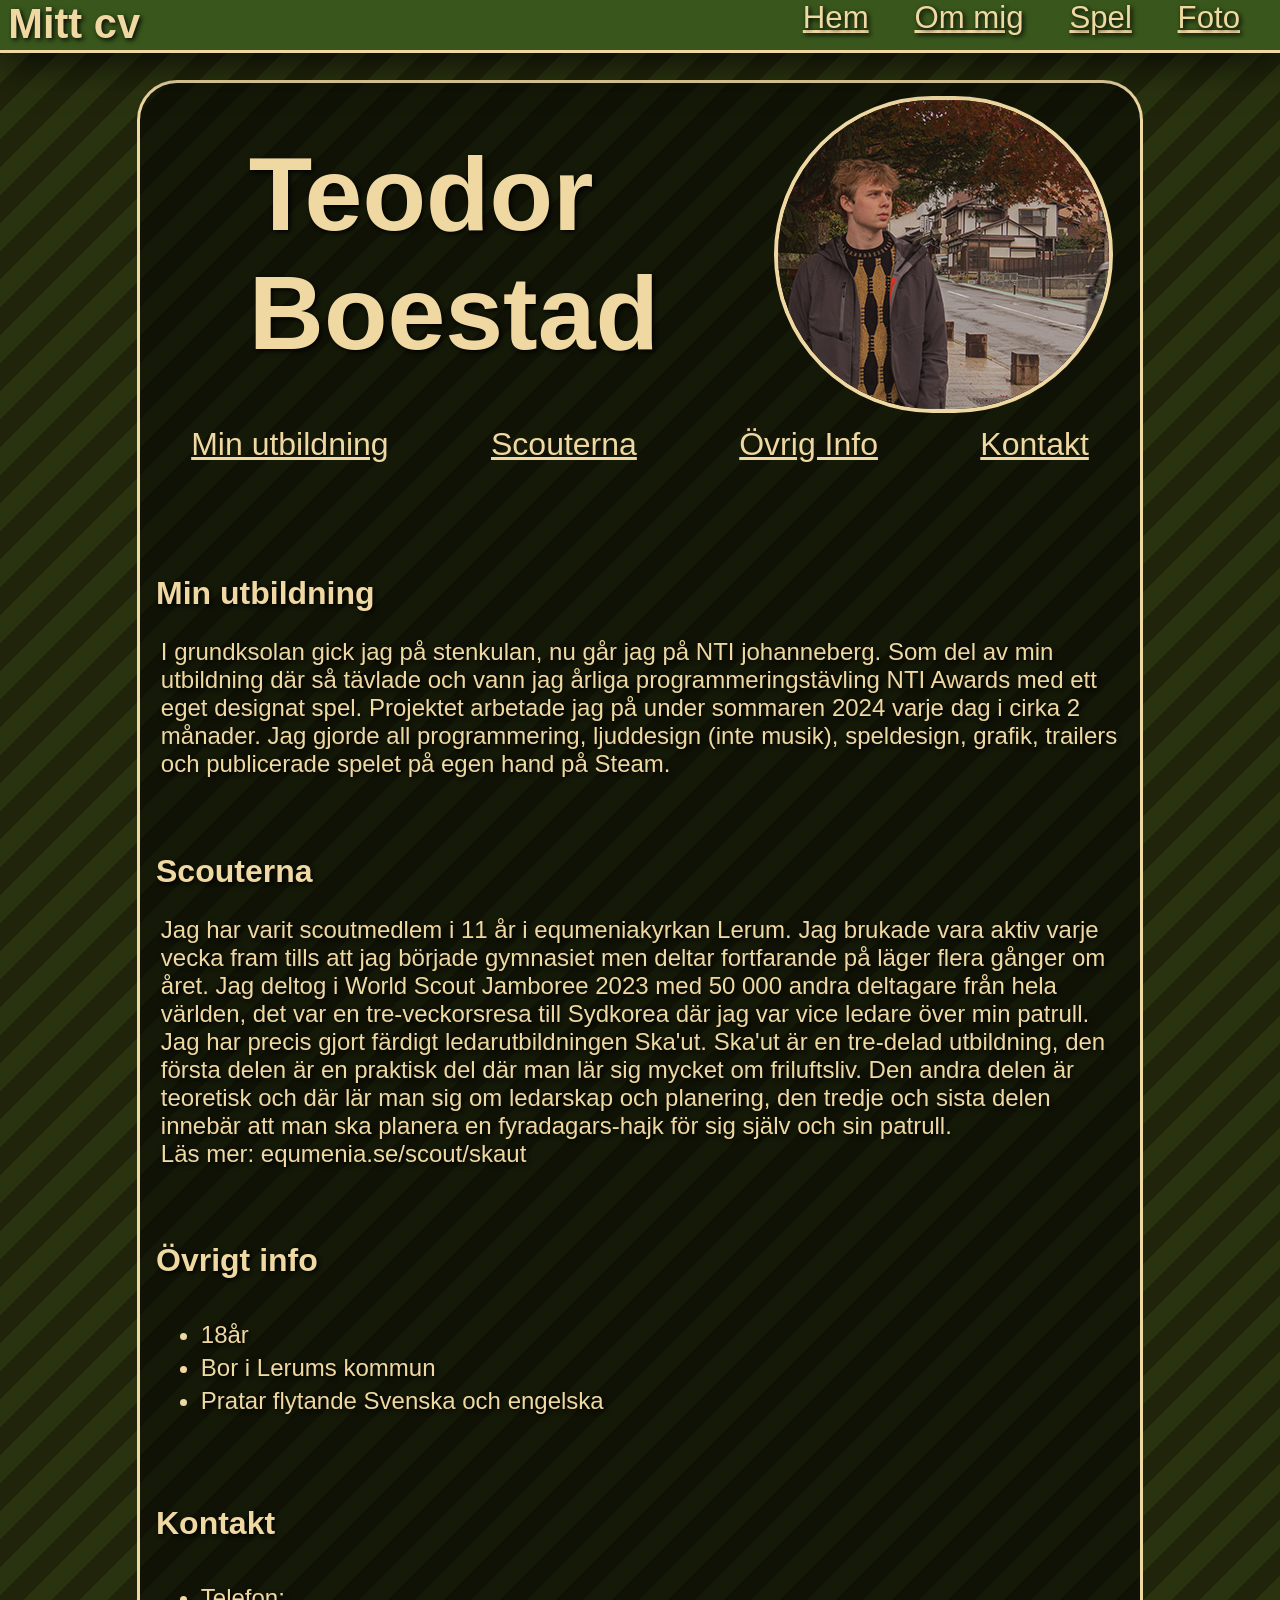
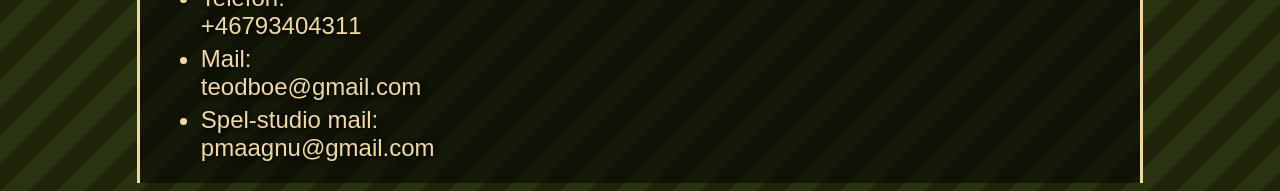
==== about.html @ 0b82d593 "about" ====
<!DOCTYPE html>
<html lang="en">

<head>
  <meta charset="UTF-8">
  <meta name="viewport" content="width=device-width, initial-scale=1.0">
  <title>Document</title>
  <link rel="stylesheet" href="css/style.css">
</head>

<body>
  <header>
    <h1>Mitt cv</h1>
    <img src="img/menu.png" alt="" id="menu-toggle">
    <nav id="desktop-nav">
      <a href="index.html">Hem</a>
      <a href="about.html">Om mig</a>
      <a href="games.html">Spel</a>
      <a href="photo.html">Foto</a>
    </nav>
  </header>

  <div id="nav-pane">
    <nav id="mobile-nav">
      <a href="index.html">Hem</a>
      <a href="about.html">Om mig</a>
      <a href="games.html">Spel</a>
      <a href="photo.html">Foto</a>
    </nav>
  </div>

  <div id="about_body">
    <div id="about_title_card">
      <h1>Teodor Boestad</h1>
      <img src="img/portrait.jpg" alt="">
    </div>
    <div id = "about_nav"> <a href="">Min utbildning</a> <a href="">Scouterna</a> <a href="">Övrig Info</a> <a href="">Kontakt</a></div>
    <h1></h1>
    <div id="about_card">
      <h1>Min utbildning</h1>
        
      <p>I grundksolan gick jag på stenkulan, nu går jag på NTI johanneberg. Som del av min utbildning där så tävlade och vann jag årliga programmeringstävling NTI Awards med ett eget designat spel. Projektet arbetade jag på under sommaren 2024 varje dag i cirka 2 månader. Jag gjorde all programmering, ljuddesign (inte musik), speldesign, grafik, trailers och publicerade spelet på egen hand på Steam.</p>
    </div>
    <div id="about_card">
      <h1>Scouterna</h1>
        
      <p>Jag har varit scoutmedlem i 11 år i equmeniakyrkan Lerum. Jag brukade vara aktiv varje vecka fram tills att jag började gymnasiet men deltar fortfarande på läger flera gånger om året. Jag deltog i World Scout Jamboree 2023 med 50 000 andra deltagare från hela världen, det var en tre-veckorsresa till Sydkorea där jag var vice ledare över min patrull. Jag har precis gjort färdigt ledarutbildningen Ska'ut. Ska'ut är en tre-delad utbildning, den första delen är en praktisk del där man lär sig mycket om friluftsliv. Den andra delen är teoretisk och där lär man sig om ledarskap och planering, den tredje och sista delen innebär att man ska planera en fyradagars-hajk för sig själv och sin patrull. <br>Läs mer: equmenia.se/scout/skaut</p>
    </div>
    <div id="about_card">
      <h1>Övrigt info</h1>
        
      <ul>
       <li>18år</li>
       <li>Bor i Lerums kommun</li>
       <li>Pratar flytande Svenska och engelska</li>
      </ul>
    </div>
    <div id="about_card">
      <h1>Kontakt</h1>
        
      <ul>
        <li>Telefon:<br>+46793404311</li>
        <li>Mail:<br>teodboe@gmail.com</li>
        <li>Spel-studio mail:<br>pmaagnu@gmail.com</li>
      </ul>
    </div>
  </div>

</body>

</html>
---- css/style.css ----
:root {
  --padd: .3em;
  --text-margin: .2em;
  --radius: 20px;
  --bg-color: #1f240a;
  --accent-color: #39571c;
  --text-color: #efd8a1;

  --main-transition: 0.3s ease;
}


body {
  font-family: "monaco", sans-serif;
  padding-top: 40px;
  /* background-color: var(--bg-color); */
  background:
    repeating-linear-gradient(-45deg,
      var(--bg-color),
      var(--bg-color) 20px,
      #2a3310 20px,
      #2a3310 40px);
  background-size: 56px 56px;
  animation: glide 5s linear infinite;
}

@keyframes glide {
  from {
    background-position: 0 0;
  }

  to {
    background-position: 56px 56px;
  }
}

p,
h1,
h2,
li {
  color: var(--text-color);
  text-shadow: 2px 2px 5px rgba(0, 0, 0, 0.9);
}

header {
  font-size: 1.3em;
  background: var(--accent-color);
  height: 50px;
  position: fixed;
  top: 0;
  left: 0;
  right: 0;
  z-index: 1;
  display: flex;
  justify-content: space-between;
  border-bottom: 3px solid var(--text-color);
  box-shadow: 2px 2px 50px rgba(0, 0, 0, 0.9);

}

header>h1 {
  color: var(--text-color);
  margin-left: var(--text-margin);
  text-shadow: 2px 2px 5px rgba(0, 0, 0, 0.9);
  margin-top: 0em;
}

header>#menu-toggle {
  margin-right: 2rem;
}

#desktop-nav {
  display: none;
}

#nav-pane {
  position: fixed;
  height: 100%;
  background-color: var(--bg-color);
  z-index: 2;
  width: 400px;
  top: 53px;
  mask-image: linear-gradient(to right, transparent 0%, black 80%);
  right: -420px;
  transition: right 0.3s ease;
}

#nav-pane.active {
  right: 0;
}

#mobile-nav {
  width: 100%;
  display: flex;
  flex-direction: column;
}


#mobile-nav>a,
#desktop-nav>a {
  color: var(--text-color);
  font-size: 1.5em;
  text-align: right;
  padding-right: 2.5rem;
  text-shadow: 2px 2px 5px rgba(0, 0, 0, 1);
}

#mobile-nav>a.hover,
#desktop-nav>a.hover {
  color: var(--accent-color);
}

@media (min-width: 800px) {
  #menu-toggle {
    display: none;
  }

  #desktop-nav {
    display: block;
  }
}

#title-img-container {
  position: relative;
  display: block;
}

#title-img {
  display: block;
  width: 120%;
  object-fit: cover;
  margin-left: -10%;
  min-height: 20em;
  max-height: 40em;
  mask-image: linear-gradient(to bottom, black 60%, transparent 100%);
}

#name-title {
  position: absolute;
  font-size: 2.5em;
  text-shadow: 2px 2px 5px rgba(0, 0, 0, 1);
  right: 20px;
  top: -10px;
}

/* the Buttons with information*/
.preview-button {
  max-width: 1000px;
  background: var(--accent-color);
  border-radius: var(--radius);
  border: 1px solid transparent;
  margin: .5em auto;
  transition: border var(--main-transition)
}

.preview-button:hover {
  border: 3px solid var(--text-color);
}

/* the title in the buttons*/
.preview-button h2 {
  color: var(--text-color);
  text-align: left;
  margin-left: 1em;
  font-size: 2.0em;
  margin-bottom: 0;
  margin-top: .1em;
  padding: calc(var(--padd)/2);
}

p,
li {
  color: var(--text-color);
  margin: var(--text-margin);
  font-size: 1.5em;
}

/* the paragrah in the buttons*/
.preview-button p {
  overflow: hidden;
  margin-top: 0;
  margin-bottom: 0;
  padding: calc(var(--padd)*2);

}

.preview-button img {
  max-height: 500px;
  object-fit: cover;
  margin: .1em;
  margin-right: .5em;
  border-radius: 10px;
}

#img1 {
  float: left;
}

#img2 {
  float: right;
}

@media (max-width: 800px) {

  #img1,
  #img2 {
    float: none;
    width: 100%;
  }
}






/* photo sida */
.photo_container {
  width: min(1000px, 90%);
  columns: 3;
  margin: auto;
  background-color: rgba(0, 0, 0, 0.5);
  padding: 2em;
  border-bottom: 0;
}

@media (max-width: 800px) {
  .photo_container {
    columns: 2;
    background: 0;
    padding: 0;
  }
}


.portfolio_photo_title {
  border-bottom: 4px solid var(--text-color);
  display: block;
  font-size: 2em;
  text-align: center;
  column-span: all;
  width: auto;
  margin: 20px 0;
}




.portfolio_photo {
  display: block;
  width: 100%;
  margin-bottom: 15px;
  border: 2px solid;
  border-radius: 5px;
  border-color: var(--text-color);
  box-shadow: 0px 0px 50px rgba(0, 0, 0, 1.9);
}

.portfolio_photo.fullscreen {
  position: fixed;
  top: 50%;
  left: 50%;
  transform: translate(-50%, -50%) scale(1);
  width: min(95vw, 95vh);
  height: auto;
  max-width: none;
  z-index: 1000;
  cursor: zoom-out;
  border-radius: 8px;
}

@media (min-width: 800px) {
  .portfolio_photo:not(.fullscreen) {
    transition: transform .1s ease;
  }

  .portfolio_photo:not(.fullscreen):hover {
    transform: scale(1.2);
  }
}


/* about */
#about_body {
  width: min(1000px, 90vw);
  border-left: 3px solid var(--text-color);
  border-right: 3px solid var(--text-color);
  background-color: var(--accent-color);
  margin: auto;
  display: flex;
  flex-direction: column;
  margin-top: 2em;
  background-color: rgba(0, 0, 0, 0.5);
  border: solid 3px var(--text-color);
  border-radius: 40px 40px 0 0;
  border-bottom: 0;
}

#about_body>h2,
#about_body>ul,
#about_body>p {
  margin-left: 1em;
}

#about_title_card {
  padding: var(--padd);
  margin: auto;
  width: 100%;
  display: flex;
  justify-content: space-around;
  aspect-ratio: 3/1;
}

#about_title_card>img {
  width: 40%;
  border: solid 4px var(--text-color);
  border-radius: 10000px;
  margin: auto;
  margin-right: 2em;
}

#about_title_card>h1 {
  font-size: 6.5em;
  margin: auto;
  margin-left: 1em;
}
#about_nav {
  display: flex;
  flex-direction: row;
  justify-content: space-around;
}

#about_nav>a {
  color: var(--text-color);
  font-size: 2em;
}
@media (max-width: 800px) {
  #about_title_card {
    flex-direction: column;
  }

  #about_title_card>img {
    width: 80%;
    margin: auto;
    margin-top: 2em;
    margin-bottom: 2em;
  }
  #about_title_card>h1 {
    font-size: 2.5em;
    margin: auto;
  }

  #about_nav {
    flex-direction: column;
    justify-content: flex-start;
    padding-left: 1em;
  }
}



#about_card {
  margin: 0 1em 0 1em;
  margin-top: 3em;
  display: flex;
  flex-direction: column;
  justify-content: space-between;
}

#about_nav>p {
  font-size: .8em;
}
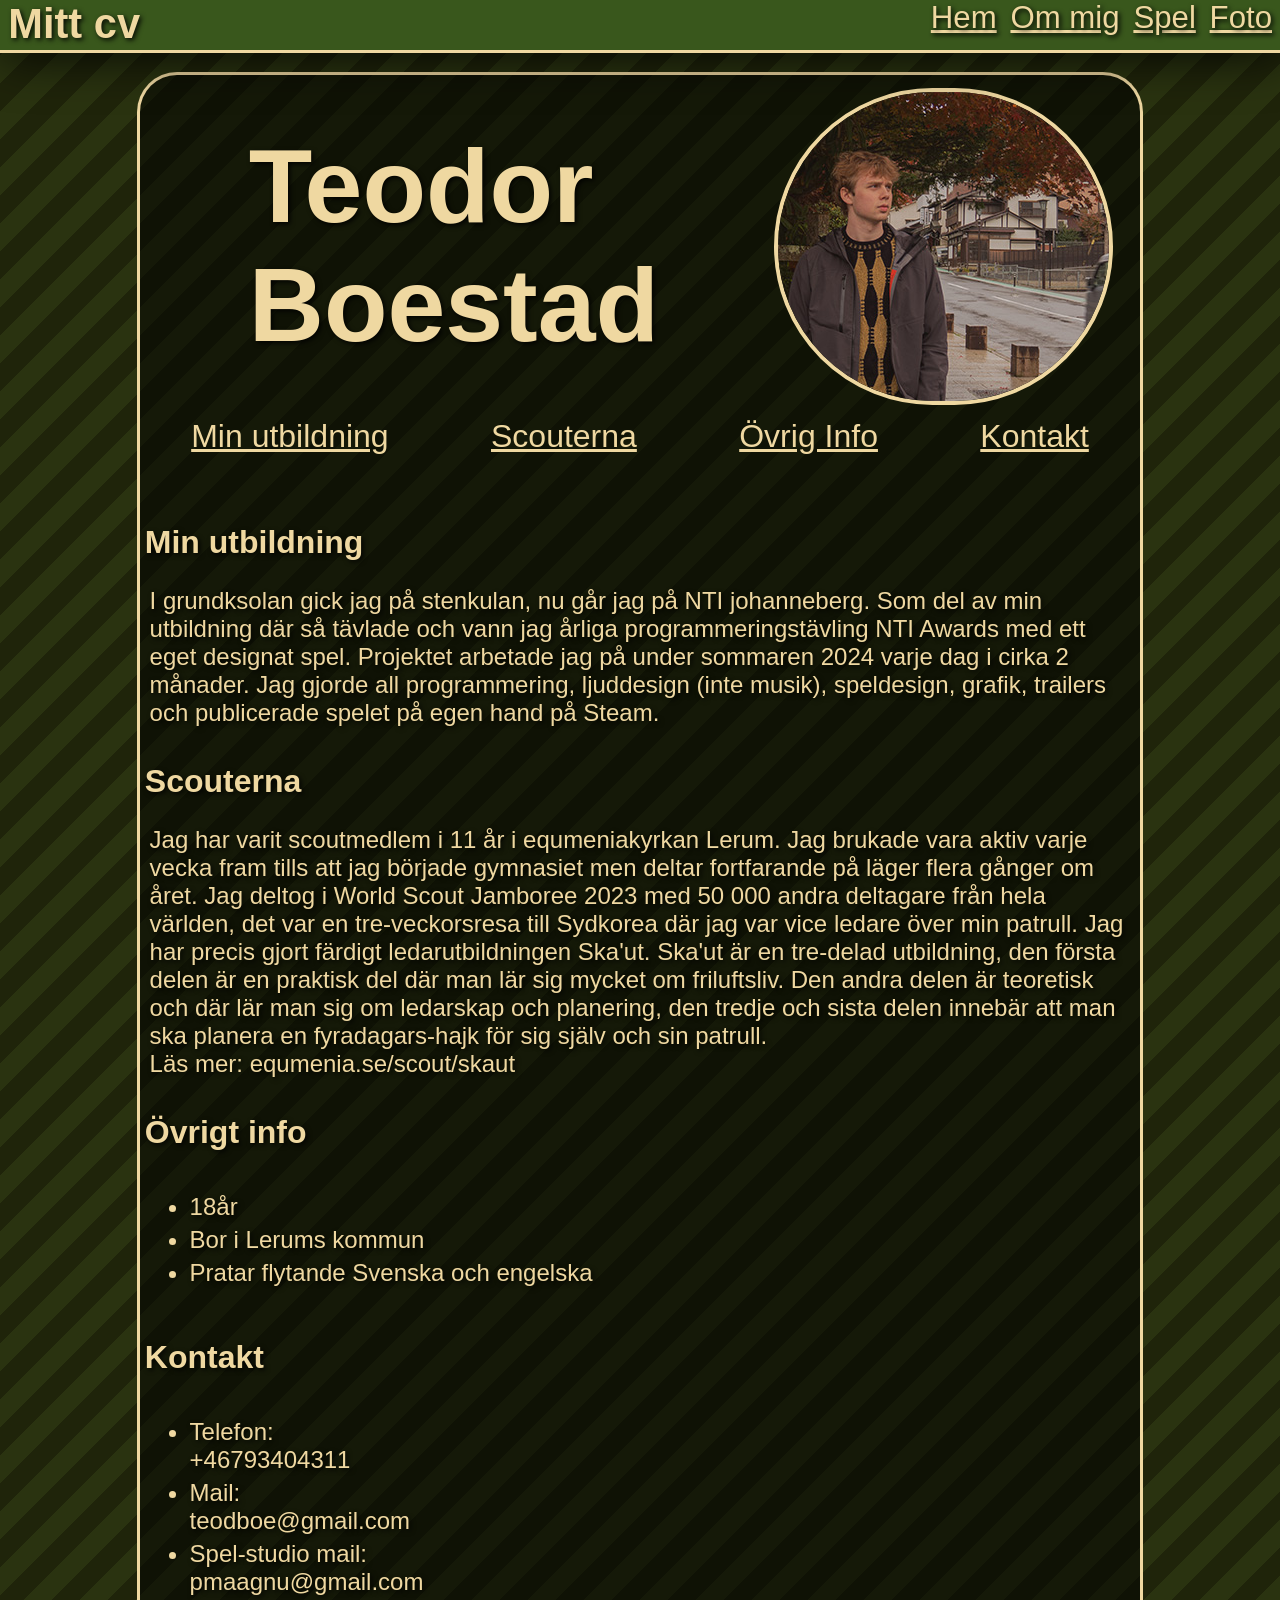
==== commit 1cb41a31: "fixed overflow in index" ====
--- a/about.html
+++ b/about.html
@@ -68,4 +68,5 @@
 
 </body>
 
+  <script src="js/script.js"></script>
 </html>
--- a/css/style.css
+++ b/css/style.css
@@ -11,6 +11,7 @@
 
 
 body {
+  overflow-x: hidden;
   font-family: "monaco", sans-serif;
   padding-top: 40px;
   /* background-color: var(--bg-color); */
@@ -22,6 +23,10 @@
       #2a3310 40px);
   background-size: 56px 56px;
   animation: glide 5s linear infinite;
+  margin: 0;
+  display: flex;
+  flex-direction: column;
+  align-items: center;
 }
 
 @keyframes glide {
@@ -101,8 +106,13 @@
   color: var(--text-color);
   font-size: 1.5em;
   text-align: right;
-  padding-right: 2.5rem;
+  padding-right: 0.5rem;
+  padding-top: 0.5em;
   text-shadow: 2px 2px 5px rgba(0, 0, 0, 1);
+}
+
+#mobile-nav>a {
+  font-size: 2em;
 }
 
 #mobile-nav>a.hover,
@@ -123,13 +133,16 @@
 #title-img-container {
   position: relative;
   display: block;
+  margin-left: 0;
 }
 
 #title-img {
-  display: block;
-  width: 120%;
+  display: fixed;
+  left: 0;
+  right: 0;
+  width: 100vw;
   object-fit: cover;
-  margin-left: -10%;
+  margin: auto;
   min-height: 20em;
   max-height: 40em;
   mask-image: linear-gradient(to bottom, black 60%, transparent 100%);
@@ -146,10 +159,11 @@
 /* the Buttons with information*/
 .preview-button {
   max-width: 1000px;
-  background: var(--accent-color);
+  /* background: var(--accent-color); */
+  background-color: rgba(0, 0, 0, 0.5);
   border-radius: var(--radius);
   border: 1px solid transparent;
-  margin: .5em auto;
+  margin: .5em;
   transition: border var(--main-transition)
 }
 
@@ -282,10 +296,9 @@
 
 /* about */
 #about_body {
-  width: min(1000px, 90vw);
+  width: min(1000px, 95vw);
   border-left: 3px solid var(--text-color);
   border-right: 3px solid var(--text-color);
-  background-color: var(--accent-color);
   margin: auto;
   display: flex;
   flex-direction: column;
@@ -365,6 +378,7 @@
   display: flex;
   flex-direction: column;
   justify-content: space-between;
+  margin: 0.3em;
 }
 
 #about_nav>p {
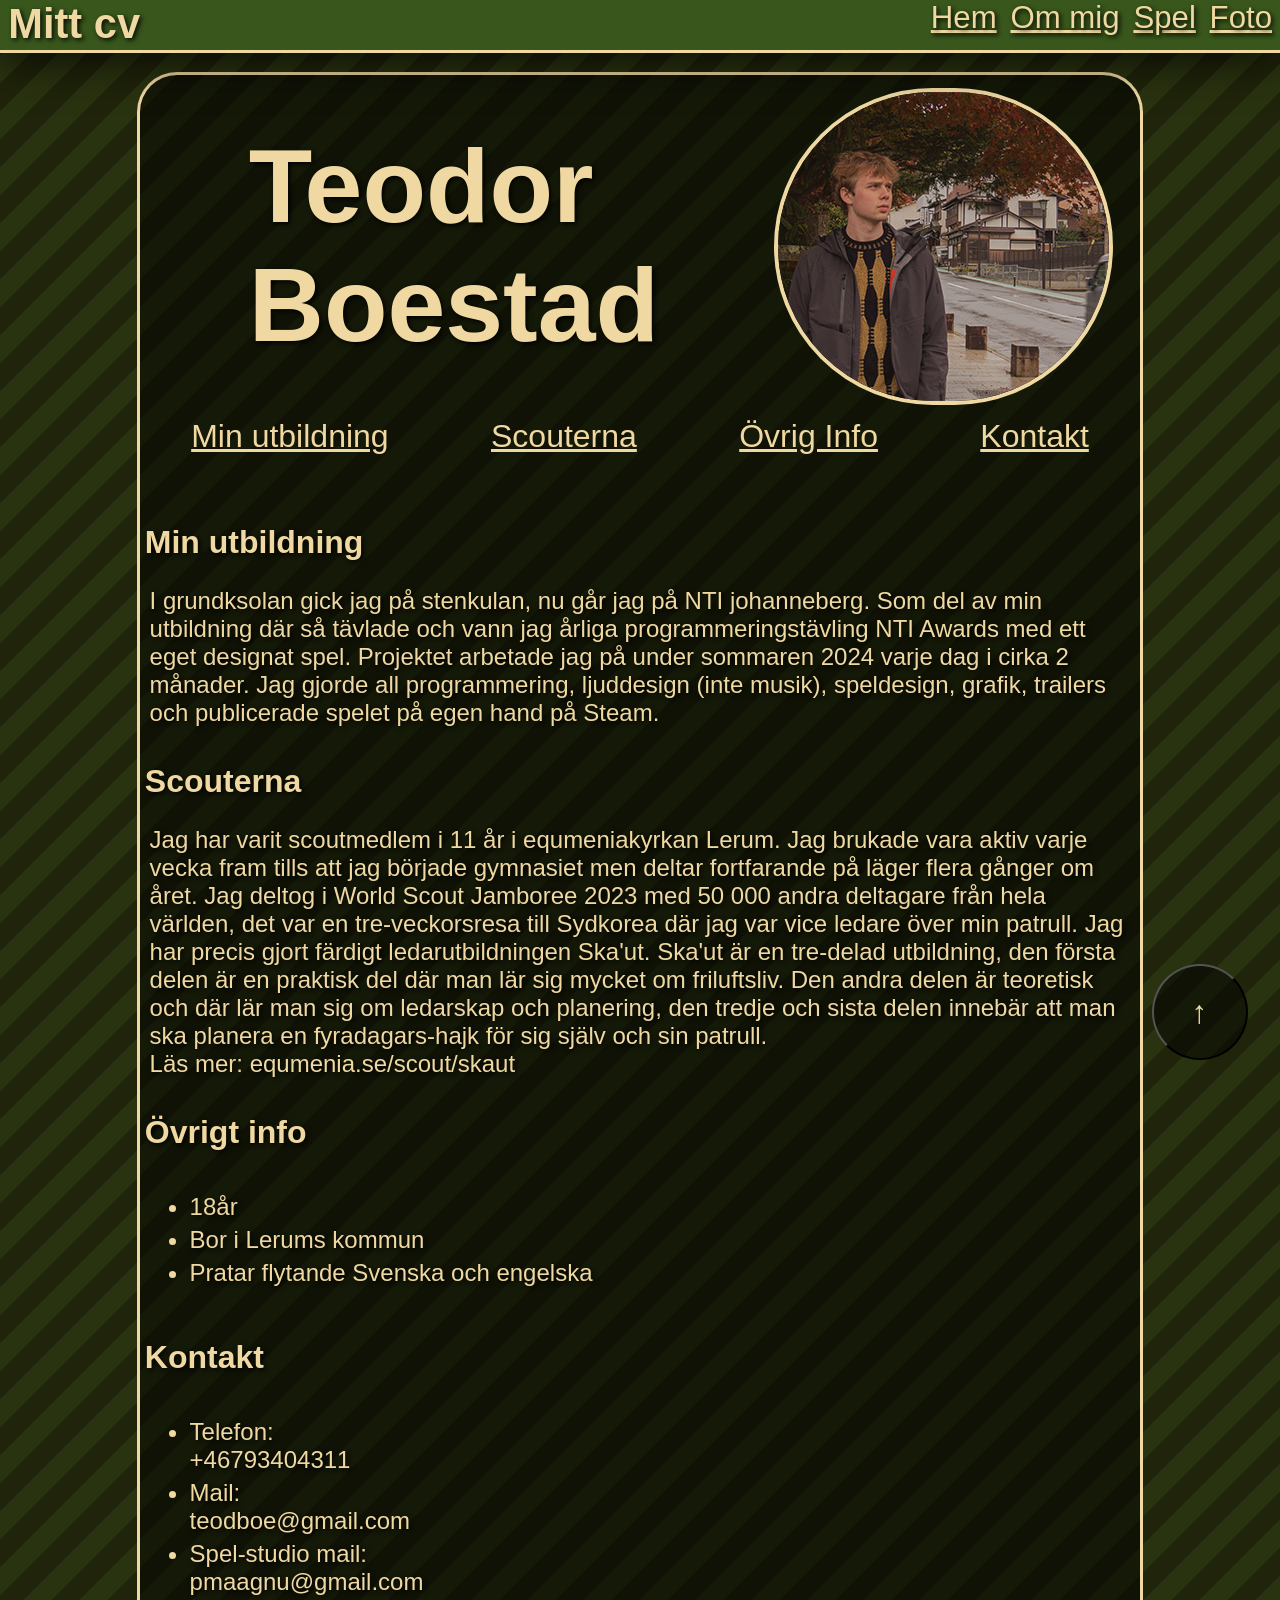
==== commit b8f6610e: "fick scroll knappen att funka nu också!" ====
--- a/about.html
+++ b/about.html
@@ -34,19 +34,24 @@
       <h1>Teodor Boestad</h1>
       <img src="img/portrait.jpg" alt="">
     </div>
-    <div id = "about_nav"> <a href="">Min utbildning</a> <a href="">Scouterna</a> <a href="">Övrig Info</a> <a href="">Kontakt</a></div>
+    <div id = "about_nav"> 
+      <a href="#utbildning">Min utbildning</a> 
+      <a href="#scouterna">Scouterna</a> 
+      <a href="#övrigt">Övrig Info</a> 
+      <a href="#kontakt">Kontakt</a>
+    </div>
     <h1></h1>
-    <div id="about_card">
+    <div class="about_card" id="utbildning">
       <h1>Min utbildning</h1>
         
       <p>I grundksolan gick jag på stenkulan, nu går jag på NTI johanneberg. Som del av min utbildning där så tävlade och vann jag årliga programmeringstävling NTI Awards med ett eget designat spel. Projektet arbetade jag på under sommaren 2024 varje dag i cirka 2 månader. Jag gjorde all programmering, ljuddesign (inte musik), speldesign, grafik, trailers och publicerade spelet på egen hand på Steam.</p>
     </div>
-    <div id="about_card">
+    <div class="about_card" id= "scouterna">
       <h1>Scouterna</h1>
         
       <p>Jag har varit scoutmedlem i 11 år i equmeniakyrkan Lerum. Jag brukade vara aktiv varje vecka fram tills att jag började gymnasiet men deltar fortfarande på läger flera gånger om året. Jag deltog i World Scout Jamboree 2023 med 50 000 andra deltagare från hela världen, det var en tre-veckorsresa till Sydkorea där jag var vice ledare över min patrull. Jag har precis gjort färdigt ledarutbildningen Ska'ut. Ska'ut är en tre-delad utbildning, den första delen är en praktisk del där man lär sig mycket om friluftsliv. Den andra delen är teoretisk och där lär man sig om ledarskap och planering, den tredje och sista delen innebär att man ska planera en fyradagars-hajk för sig själv och sin patrull. <br>Läs mer: equmenia.se/scout/skaut</p>
     </div>
-    <div id="about_card">
+    <div class="about_card" id = "övrigt">
       <h1>Övrigt info</h1>
         
       <ul>
@@ -55,7 +60,7 @@
        <li>Pratar flytande Svenska och engelska</li>
       </ul>
     </div>
-    <div id="about_card">
+    <div class="about_card" id="kontakt">
       <h1>Kontakt</h1>
         
       <ul>
@@ -66,6 +71,8 @@
     </div>
   </div>
 
+  <button onclick="topFunction()" id = "back-to-top-button">↑</button>
+
 </body>
 
   <script src="js/script.js"></script>
--- a/css/style.css
+++ b/css/style.css
@@ -6,7 +6,12 @@
   --accent-color: #39571c;
   --text-color: #efd8a1;
 
-  --main-transition: 0.3s ease;
+
+  --new-bg: rgba(0, 0, 0, 0.5);
+}
+
+html {
+  scroll-behavior: smooth;
 }
 
 
@@ -71,7 +76,7 @@
 }
 
 header>#menu-toggle {
-  margin-right: 2rem;
+  margin-right: .5em;
 }
 
 #desktop-nav {
@@ -160,7 +165,7 @@
 .preview-button {
   max-width: 1000px;
   /* background: var(--accent-color); */
-  background-color: rgba(0, 0, 0, 0.5);
+  background-color: var(--new-bg);
   border-radius: var(--radius);
   border: 1px solid transparent;
   margin: .5em;
@@ -233,7 +238,7 @@
   width: min(1000px, 90%);
   columns: 3;
   margin: auto;
-  background-color: rgba(0, 0, 0, 0.5);
+  background-color: var(--new-bg);
   padding: 2em;
   border-bottom: 0;
 }
@@ -303,7 +308,7 @@
   display: flex;
   flex-direction: column;
   margin-top: 2em;
-  background-color: rgba(0, 0, 0, 0.5);
+  background-color: var(--new-bg);
   border: solid 3px var(--text-color);
   border-radius: 40px 40px 0 0;
   border-bottom: 0;
@@ -337,6 +342,7 @@
   margin: auto;
   margin-left: 1em;
 }
+
 #about_nav {
   display: flex;
   flex-direction: row;
@@ -347,6 +353,7 @@
   color: var(--text-color);
   font-size: 2em;
 }
+
 @media (max-width: 800px) {
   #about_title_card {
     flex-direction: column;
@@ -358,6 +365,7 @@
     margin-top: 2em;
     margin-bottom: 2em;
   }
+
   #about_title_card>h1 {
     font-size: 2.5em;
     margin: auto;
@@ -372,16 +380,77 @@
 
 
 
-#about_card {
+.about_card {
   margin: 0 1em 0 1em;
   margin-top: 3em;
   display: flex;
   flex-direction: column;
   justify-content: space-between;
   margin: 0.3em;
+  scroll-margin-top: 100px;
 }
 
 #about_nav>p {
   font-size: .8em;
 }
 
+#back-to-top-button {
+  min-width: 3em;
+  min-height: 3em;
+  position: fixed;
+  right: 1em;
+  bottom: -5em;
+  transition: bottom .3s ease;
+  padding: auto;
+  color: var(--text-color);
+  background-color: var(--new-bg);
+  border-radius: 200px;
+  font-size: 2em;
+}
+
+@media (max-width: 800px) {
+  #back-to-top-button {
+    right: .2em;
+  }
+
+  #back-to-top-button.show {
+    bottom: .2em;
+  }
+}
+
+#back-to-top-button.show {
+  bottom: 1em;
+}
+
+/* games */
+#games-body {
+  width: min(1000px, 95vw);
+  border-left: 3px solid var(--text-color);
+  border-right: 3px solid var(--text-color);
+  margin: auto;
+  display: flex;
+  flex-direction: column;
+  margin-top: 2em;
+  background-color: var(--new-bg);
+  border: solid 3px var(--text-color);
+  border-radius: 40px 40px 0 0;
+  border-bottom: 0;
+}
+
+#games_body>h2,
+#games_body>ul,
+#games_body>p {
+  margin-left: 1em;
+}
+
+#games-nav {
+  display: flex;
+  justify-content: space-around;
+  margin-top: 2em;
+  min-height: 100em;
+}
+
+#games-nav>a {
+  font-size: 2em;
+  color: var(--text-color);
+}
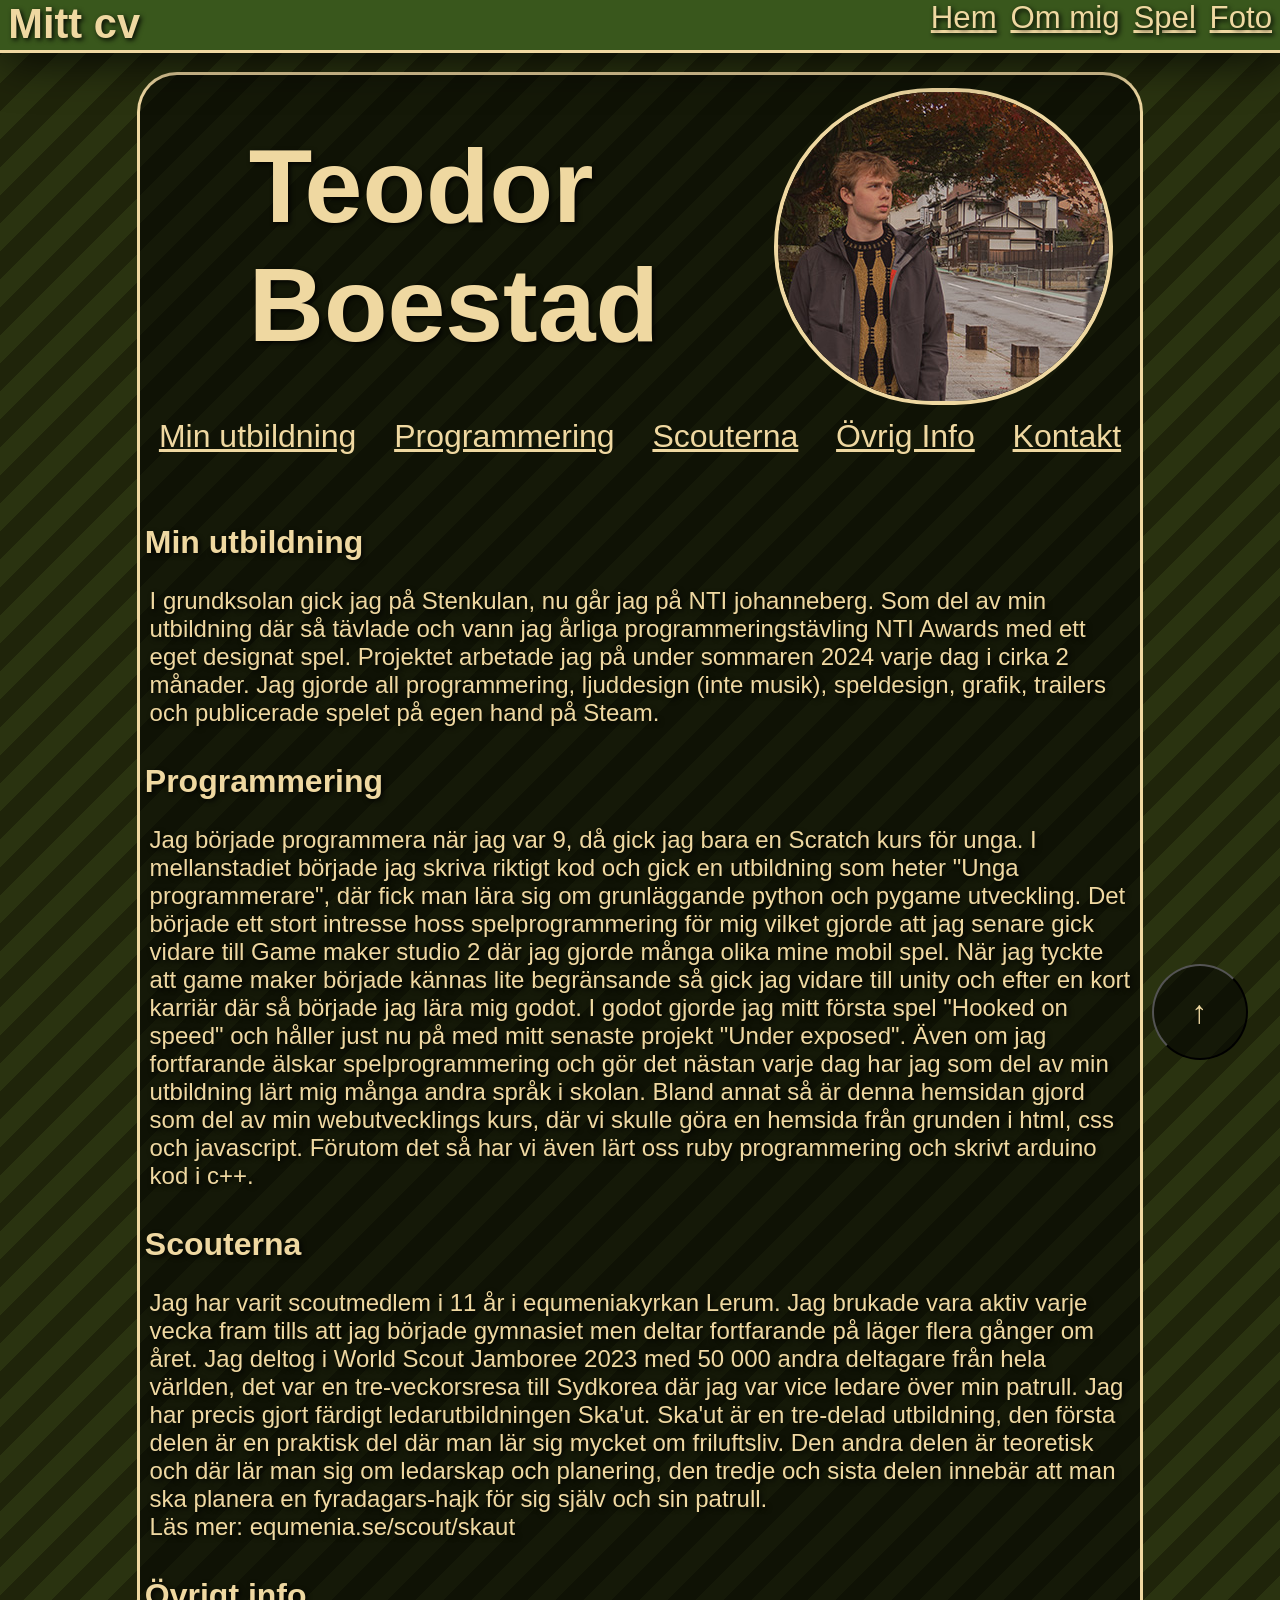
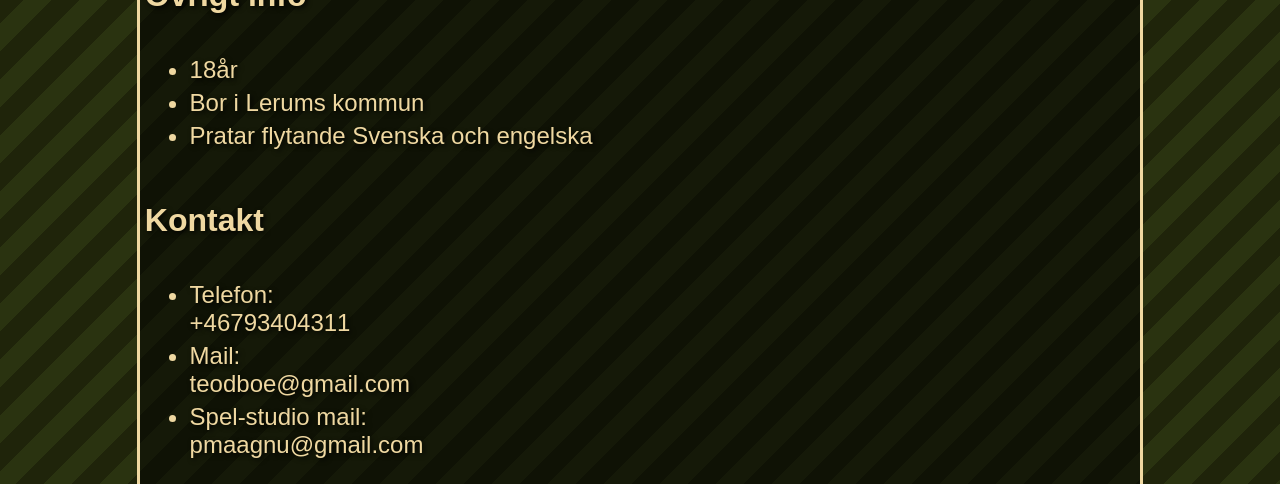
==== commit f5048b49: "massa bilder och grejor" ====
--- a/about.html
+++ b/about.html
@@ -36,6 +36,7 @@
     </div>
     <div id = "about_nav"> 
       <a href="#utbildning">Min utbildning</a> 
+      <a href="#programmering">Programmering</a> 
       <a href="#scouterna">Scouterna</a> 
       <a href="#övrigt">Övrig Info</a> 
       <a href="#kontakt">Kontakt</a>
@@ -44,7 +45,12 @@
     <div class="about_card" id="utbildning">
       <h1>Min utbildning</h1>
         
-      <p>I grundksolan gick jag på stenkulan, nu går jag på NTI johanneberg. Som del av min utbildning där så tävlade och vann jag årliga programmeringstävling NTI Awards med ett eget designat spel. Projektet arbetade jag på under sommaren 2024 varje dag i cirka 2 månader. Jag gjorde all programmering, ljuddesign (inte musik), speldesign, grafik, trailers och publicerade spelet på egen hand på Steam.</p>
+      <p>I grundksolan gick jag på Stenkulan, nu går jag på NTI johanneberg. Som del av min utbildning där så tävlade och vann jag årliga programmeringstävling NTI Awards med ett eget designat spel. Projektet arbetade jag på under sommaren 2024 varje dag i cirka 2 månader. Jag gjorde all programmering, ljuddesign (inte musik), speldesign, grafik, trailers och publicerade spelet på egen hand på Steam.</p>
+    </div>
+
+    <div class="about_card" id ="programmering">
+      <h1>Programmering</h1>
+      <p>Jag började programmera när jag var 9, då gick jag bara en Scratch kurs för unga. I mellanstadiet började jag skriva riktigt kod och gick en utbildning som heter "Unga programmerare", där fick man lära sig om grunläggande python och pygame utveckling. Det började ett stort intresse hoss spelprogrammering för mig vilket gjorde att jag senare gick vidare till Game maker studio 2 där jag gjorde många olika mine mobil spel. När jag tyckte att game maker började kännas lite begränsande så gick jag vidare till unity och efter en kort karriär där så började jag lära mig godot. I godot gjorde jag mitt första spel "Hooked on speed" och håller just nu på med mitt senaste projekt "Under exposed". Även om jag fortfarande älskar spelprogrammering och gör det nästan varje dag har jag som del av min utbildning lärt mig många andra språk i skolan. Bland annat så är denna hemsidan gjord som del av min webutvecklings kurs, där vi skulle göra en hemsida från grunden i html, css och javascript. Förutom det så har vi även lärt oss ruby programmering och skrivt arduino kod i c++.</p>
     </div>
     <div class="about_card" id= "scouterna">
       <h1>Scouterna</h1>
@@ -72,8 +78,6 @@
   </div>
 
   <button onclick="topFunction()" id = "back-to-top-button">↑</button>
-
 </body>
-
   <script src="js/script.js"></script>
 </html>
--- a/css/style.css
+++ b/css/style.css
@@ -6,6 +6,7 @@
   --accent-color: #39571c;
   --text-color: #efd8a1;
 
+  --main-transition: 0.3s ease;
 
   --new-bg: rgba(0, 0, 0, 0.5);
 }
@@ -154,14 +155,25 @@
 }
 
 #name-title {
+  font-size: 5em;
+  text-shadow: 2px 2px 5px rgba(0, 0, 0, 1);
+  left: 1em;
+  top: 1em;
   position: absolute;
-  font-size: 2.5em;
-  text-shadow: 2px 2px 5px rgba(0, 0, 0, 1);
-  right: 20px;
-  top: -10px;
+}
+
+@media (max-width: 800px) {
+
+  #name-title {
+    font-size: 2em;
+  }
 }
 
 /* the Buttons with information*/
+.wrapper-preview-button {
+  text-decoration: none;
+}
+
 .preview-button {
   max-width: 1000px;
   /* background: var(--accent-color); */
@@ -169,7 +181,7 @@
   border-radius: var(--radius);
   border: 1px solid transparent;
   margin: .5em;
-  transition: border var(--main-transition)
+  transition: border var(--main-transition);
 }
 
 .preview-button:hover {
@@ -213,10 +225,12 @@
 
 #img1 {
   float: left;
+  max-width: 40%;
 }
 
 #img2 {
   float: right;
+  max-width: 40%;
 }
 
 @media (max-width: 800px) {
@@ -225,6 +239,7 @@
   #img2 {
     float: none;
     width: 100%;
+    max-width: 100%;
   }
 }
 
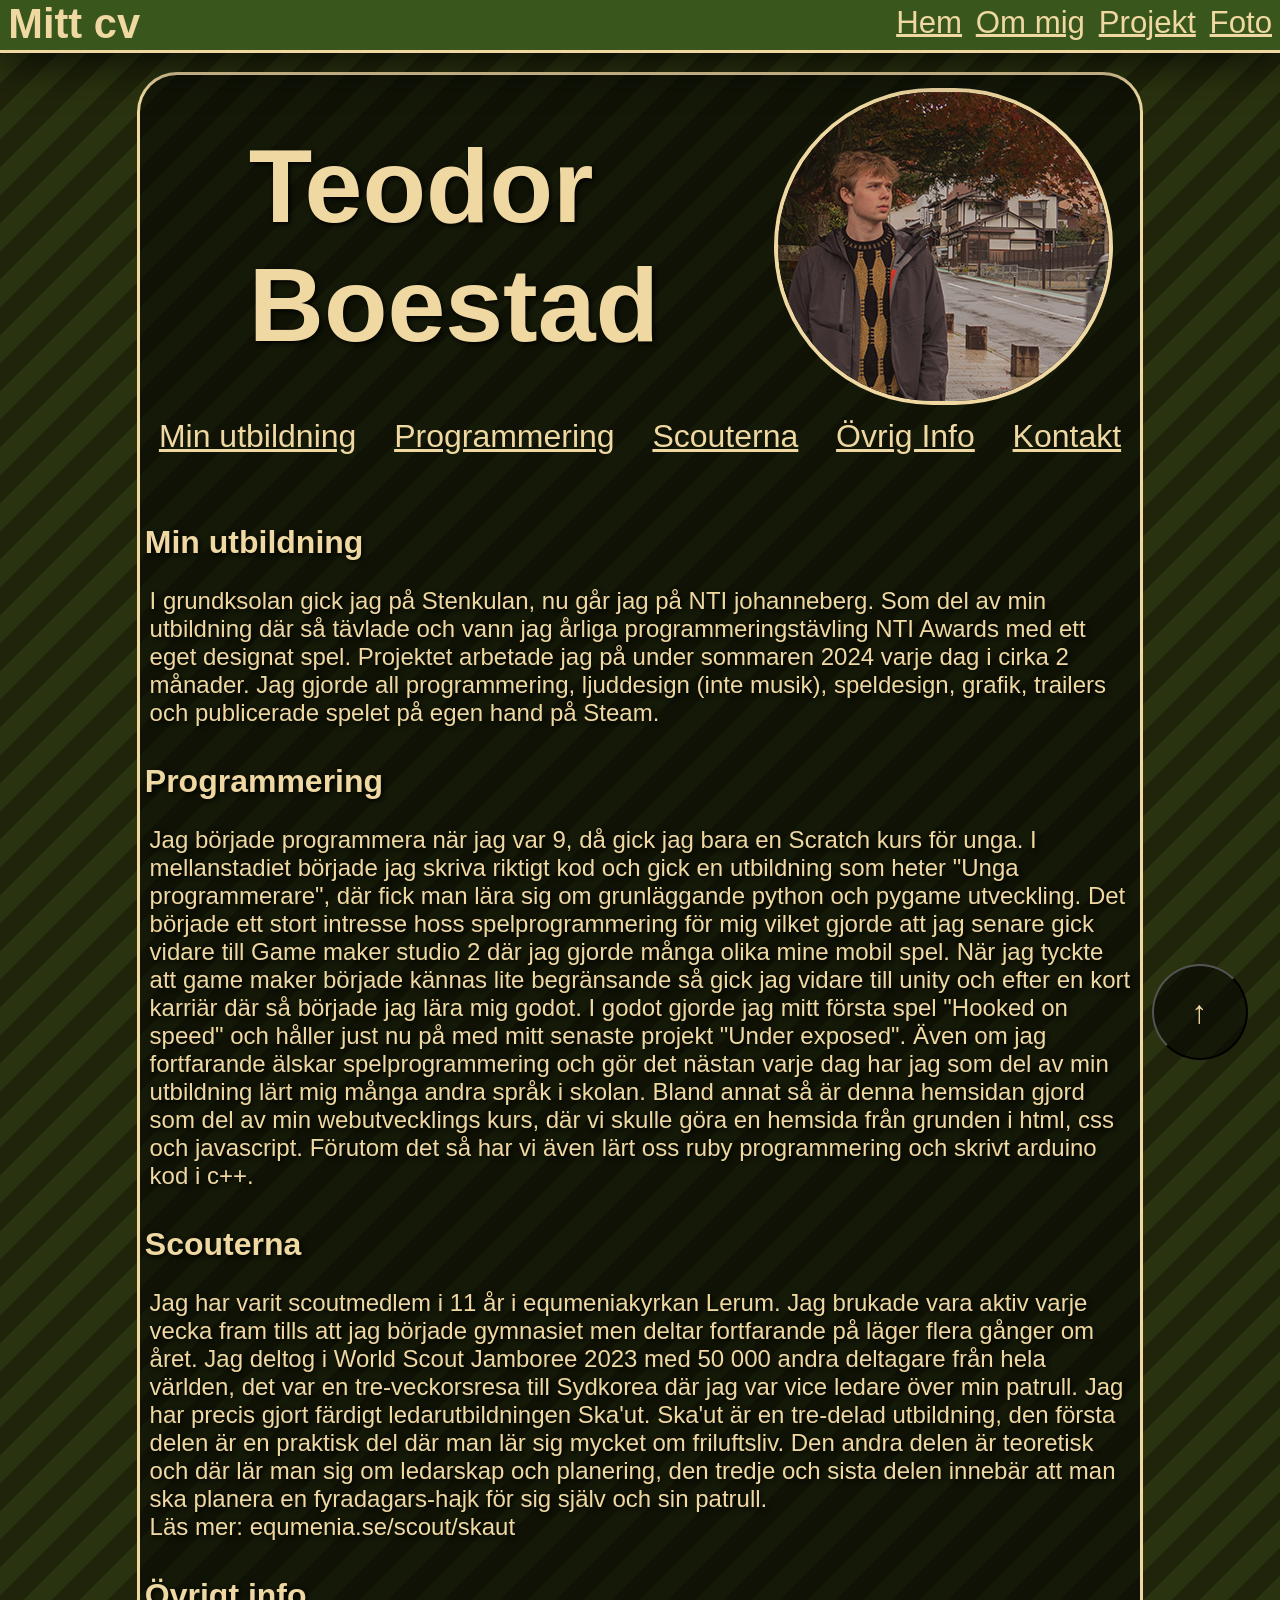
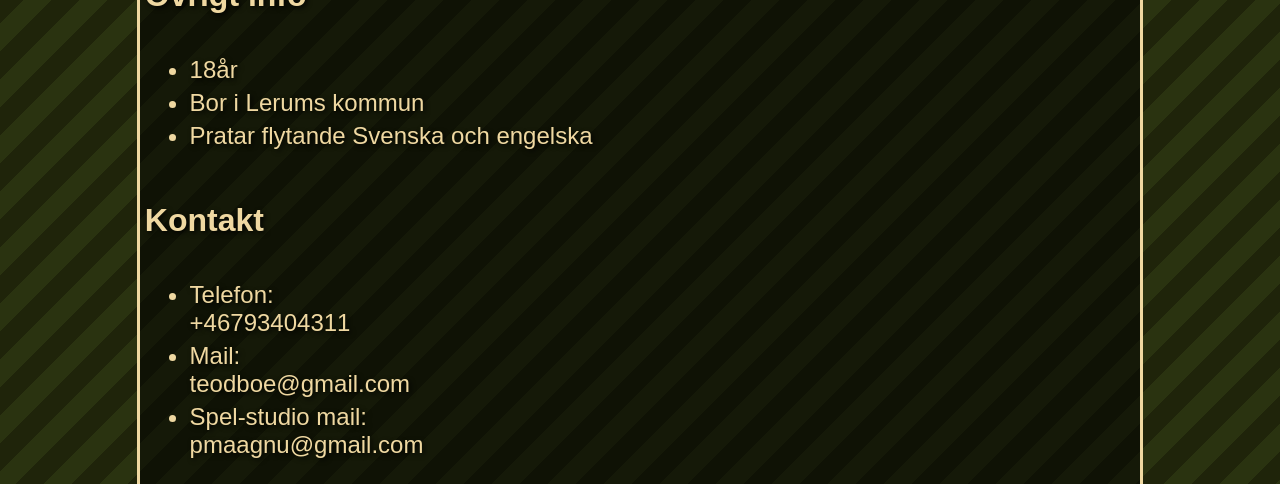
==== commit a01ddc70: "jobbade på games.html, projekt sidan" ====
--- a/about.html
+++ b/about.html
@@ -4,18 +4,18 @@
 <head>
   <meta charset="UTF-8">
   <meta name="viewport" content="width=device-width, initial-scale=1.0">
-  <title>Document</title>
+  <title>Om mig</title>
   <link rel="stylesheet" href="css/style.css">
 </head>
 
 <body>
   <header>
     <h1>Mitt cv</h1>
-    <img src="img/menu.png" alt="" id="menu-toggle">
+    <img src="img/menu-button-100.png" alt="" id="menu-toggle">
     <nav id="desktop-nav">
       <a href="index.html">Hem</a>
       <a href="about.html">Om mig</a>
-      <a href="games.html">Spel</a>
+      <a href="games.html">Projekt</a>
       <a href="photo.html">Foto</a>
     </nav>
   </header>
--- a/css/style.css
+++ b/css/style.css
@@ -72,7 +72,8 @@
 header>h1 {
   color: var(--text-color);
   margin-left: var(--text-margin);
-  text-shadow: 2px 2px 5px rgba(0, 0, 0, 0.9);
+  text-shadow: 2px 2px 5px rgba(0, 0, 0, 0.0);
+  /* text-shadow: 2px 2px 5px rgba(0, 0, 0, 0.9); */
   margin-top: 0em;
 }
 
@@ -114,11 +115,11 @@
   text-align: right;
   padding-right: 0.5rem;
   padding-top: 0.5em;
-  text-shadow: 2px 2px 5px rgba(0, 0, 0, 1);
 }
 
 #mobile-nav>a {
   font-size: 2em;
+  text-shadow: 2px 2px 5px rgba(0, 0, 0, 1);
 }
 
 #mobile-nav>a.hover,
@@ -133,6 +134,7 @@
 
   #desktop-nav {
     display: block;
+    padding-top: .2em;
   }
 }
 
@@ -440,16 +442,24 @@
 /* games */
 #games-body {
   width: min(1000px, 95vw);
+  min-height: 100vh;
+
   border-left: 3px solid var(--text-color);
   border-right: 3px solid var(--text-color);
   margin: auto;
+  margin-top: 2em;
+
   display: flex;
   flex-direction: column;
-  margin-top: 2em;
+  justify-content: flex-start;
+  gap: 10px;
+
   background-color: var(--new-bg);
   border: solid 3px var(--text-color);
   border-radius: 40px 40px 0 0;
   border-bottom: 0;
+
+  padding-bottom: 1em;
 }
 
 #games_body>h2,
@@ -462,10 +472,71 @@
   display: flex;
   justify-content: space-around;
   margin-top: 2em;
-  min-height: 100em;
+  height: 70px;
+  gap: 10px;
 }
 
 #games-nav>a {
   font-size: 2em;
   color: var(--text-color);
 }
+
+.game {
+  display: flex;
+  flex-direction: column;
+  justify-content: flex-start;
+
+
+  width: 100%;
+  border-top: solid 3px var(--text-color);
+
+  margin-bottom: 1em;
+}
+
+.game>h2 {
+  font-size: 4em;
+  align-self: center;
+  margin-bottom: .1em;
+  margin-top: .1em;
+}
+
+.game>img {
+  width: 80%;
+  align-self: center;
+  border-radius: 20px;
+  border: solid 3px var(--text-color);
+  margin-top: 1em;
+}
+
+.game>p {
+  width: 85%;
+  margin: auto;
+  margin-top: 1em;
+}
+
+.game>p>a {
+  color: var(--text-color);
+}
+
+@media (max-width: 800px) {
+  #games-nav {
+    flex-direction: column;
+    margin-left: 1em;
+    margin-bottom: 1em;
+  }
+
+
+  .game>h2 {
+    margin-top: .5em;
+    font-size: 2em;
+  }
+
+  .game>img {
+    width: 95%;
+  }
+
+  .game>p {
+    width: 95%;
+  }
+
+}
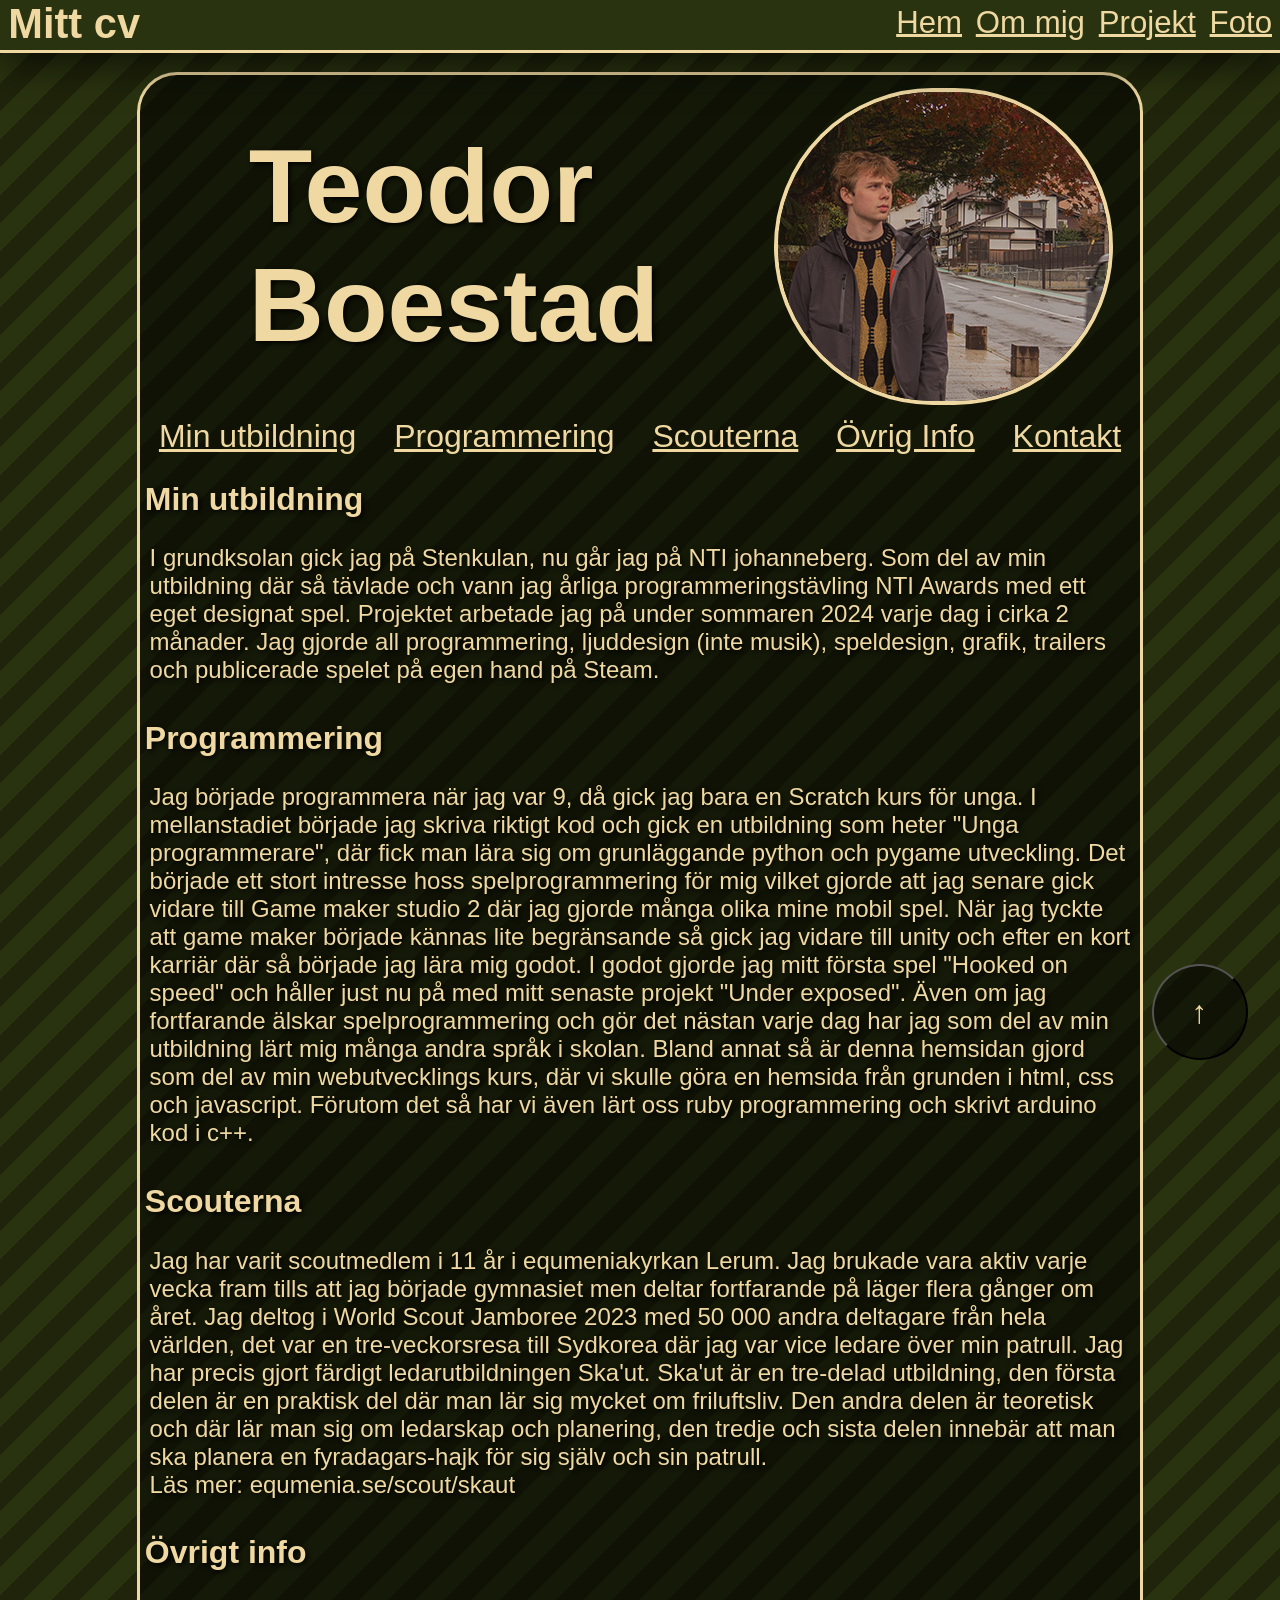
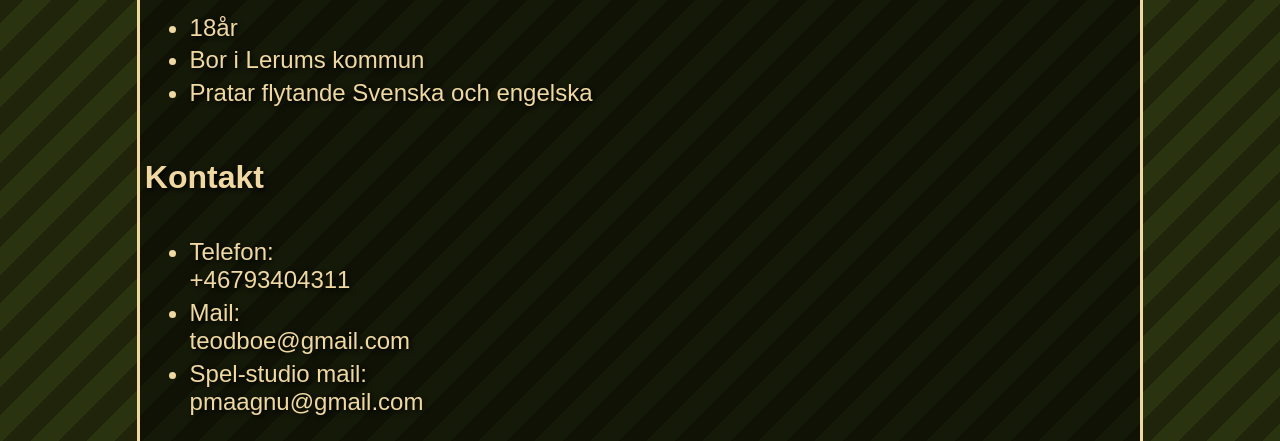
==== commit 5f95a808: "final changes, some styling changes" ====
--- a/about.html
+++ b/about.html
@@ -1,5 +1,5 @@
 <!DOCTYPE html>
-<html lang="en">
+<html lang="sv">
 
 <head>
   <meta charset="UTF-8">
@@ -24,7 +24,7 @@
     <nav id="mobile-nav">
       <a href="index.html">Hem</a>
       <a href="about.html">Om mig</a>
-      <a href="games.html">Spel</a>
+      <a href="games.html">Projekt</a>
       <a href="photo.html">Foto</a>
     </nav>
   </div>
@@ -32,43 +32,60 @@
   <div id="about_body">
     <div id="about_title_card">
       <h1>Teodor Boestad</h1>
-      <img src="img/portrait.jpg" alt="">
+      <img src="img/portrait.jpg" alt="Ett portrait photo av mig">
     </div>
-    <div id = "about_nav"> 
-      <a href="#utbildning">Min utbildning</a> 
-      <a href="#programmering">Programmering</a> 
-      <a href="#scouterna">Scouterna</a> 
-      <a href="#övrigt">Övrig Info</a> 
+    <div id="about_nav">
+      <a href="#utbildning">Min utbildning</a>
+      <a href="#programmering">Programmering</a>
+      <a href="#scouterna">Scouterna</a>
+      <a href="#övrigt">Övrig Info</a>
       <a href="#kontakt">Kontakt</a>
     </div>
-    <h1></h1>
     <div class="about_card" id="utbildning">
       <h1>Min utbildning</h1>
-        
-      <p>I grundksolan gick jag på Stenkulan, nu går jag på NTI johanneberg. Som del av min utbildning där så tävlade och vann jag årliga programmeringstävling NTI Awards med ett eget designat spel. Projektet arbetade jag på under sommaren 2024 varje dag i cirka 2 månader. Jag gjorde all programmering, ljuddesign (inte musik), speldesign, grafik, trailers och publicerade spelet på egen hand på Steam.</p>
+
+      <p>I grundksolan gick jag på Stenkulan, nu går jag på NTI johanneberg. Som del av min utbildning där så tävlade
+        och vann jag årliga programmeringstävling NTI Awards med ett eget designat spel. Projektet arbetade jag på under
+        sommaren 2024 varje dag i cirka 2 månader. Jag gjorde all programmering, ljuddesign (inte musik), speldesign,
+        grafik, trailers och publicerade spelet på egen hand på Steam.</p>
     </div>
 
-    <div class="about_card" id ="programmering">
+    <div class="about_card" id="programmering">
       <h1>Programmering</h1>
-      <p>Jag började programmera när jag var 9, då gick jag bara en Scratch kurs för unga. I mellanstadiet började jag skriva riktigt kod och gick en utbildning som heter "Unga programmerare", där fick man lära sig om grunläggande python och pygame utveckling. Det började ett stort intresse hoss spelprogrammering för mig vilket gjorde att jag senare gick vidare till Game maker studio 2 där jag gjorde många olika mine mobil spel. När jag tyckte att game maker började kännas lite begränsande så gick jag vidare till unity och efter en kort karriär där så började jag lära mig godot. I godot gjorde jag mitt första spel "Hooked on speed" och håller just nu på med mitt senaste projekt "Under exposed". Även om jag fortfarande älskar spelprogrammering och gör det nästan varje dag har jag som del av min utbildning lärt mig många andra språk i skolan. Bland annat så är denna hemsidan gjord som del av min webutvecklings kurs, där vi skulle göra en hemsida från grunden i html, css och javascript. Förutom det så har vi även lärt oss ruby programmering och skrivt arduino kod i c++.</p>
+      <p>Jag började programmera när jag var 9, då gick jag bara en Scratch kurs för unga. I mellanstadiet började jag
+        skriva riktigt kod och gick en utbildning som heter "Unga programmerare", där fick man lära sig om grunläggande
+        python och pygame utveckling. Det började ett stort intresse hoss spelprogrammering för mig vilket gjorde att
+        jag senare gick vidare till Game maker studio 2 där jag gjorde många olika mine mobil spel. När jag tyckte att
+        game maker började kännas lite begränsande så gick jag vidare till unity och efter en kort karriär där så
+        började jag lära mig godot. I godot gjorde jag mitt första spel "Hooked on speed" och håller just nu på med mitt
+        senaste projekt "Under exposed". Även om jag fortfarande älskar spelprogrammering och gör det nästan varje dag
+        har jag som del av min utbildning lärt mig många andra språk i skolan. Bland annat så är denna hemsidan gjord
+        som del av min webutvecklings kurs, där vi skulle göra en hemsida från grunden i html, css och javascript.
+        Förutom det så har vi även lärt oss ruby programmering och skrivt arduino kod i c++.</p>
     </div>
-    <div class="about_card" id= "scouterna">
+    <div class="about_card" id="scouterna">
       <h1>Scouterna</h1>
-        
-      <p>Jag har varit scoutmedlem i 11 år i equmeniakyrkan Lerum. Jag brukade vara aktiv varje vecka fram tills att jag började gymnasiet men deltar fortfarande på läger flera gånger om året. Jag deltog i World Scout Jamboree 2023 med 50 000 andra deltagare från hela världen, det var en tre-veckorsresa till Sydkorea där jag var vice ledare över min patrull. Jag har precis gjort färdigt ledarutbildningen Ska'ut. Ska'ut är en tre-delad utbildning, den första delen är en praktisk del där man lär sig mycket om friluftsliv. Den andra delen är teoretisk och där lär man sig om ledarskap och planering, den tredje och sista delen innebär att man ska planera en fyradagars-hajk för sig själv och sin patrull. <br>Läs mer: equmenia.se/scout/skaut</p>
+
+      <p>Jag har varit scoutmedlem i 11 år i equmeniakyrkan Lerum. Jag brukade vara aktiv varje vecka fram tills att jag
+        började gymnasiet men deltar fortfarande på läger flera gånger om året. Jag deltog i World Scout Jamboree 2023
+        med 50 000 andra deltagare från hela världen, det var en tre-veckorsresa till Sydkorea där jag var vice ledare
+        över min patrull. Jag har precis gjort färdigt ledarutbildningen Ska'ut. Ska'ut är en tre-delad utbildning, den
+        första delen är en praktisk del där man lär sig mycket om friluftsliv. Den andra delen är teoretisk och där lär
+        man sig om ledarskap och planering, den tredje och sista delen innebär att man ska planera en fyradagars-hajk
+        för sig själv och sin patrull. <br>Läs mer: equmenia.se/scout/skaut</p>
     </div>
-    <div class="about_card" id = "övrigt">
+    <div class="about_card" id="övrigt">
       <h1>Övrigt info</h1>
-        
+
       <ul>
-       <li>18år</li>
-       <li>Bor i Lerums kommun</li>
-       <li>Pratar flytande Svenska och engelska</li>
+        <li>18år</li>
+        <li>Bor i Lerums kommun</li>
+        <li>Pratar flytande Svenska och engelska</li>
       </ul>
     </div>
     <div class="about_card" id="kontakt">
       <h1>Kontakt</h1>
-        
+
       <ul>
         <li>Telefon:<br>+46793404311</li>
         <li>Mail:<br>teodboe@gmail.com</li>
@@ -77,7 +94,8 @@
     </div>
   </div>
 
-  <button onclick="topFunction()" id = "back-to-top-button">↑</button>
+  <button onclick="topFunction()" id="back-to-top-button">↑</button>
+  <script src="js/script.js"></script>
 </body>
-  <script src="js/script.js"></script>
+
 </html>
--- a/css/style.css
+++ b/css/style.css
@@ -3,6 +3,7 @@
   --text-margin: .2em;
   --radius: 20px;
   --bg-color: #1f240a;
+  --light-bg: #2a3310;
   --accent-color: #39571c;
   --text-color: #efd8a1;
 
@@ -25,8 +26,8 @@
     repeating-linear-gradient(-45deg,
       var(--bg-color),
       var(--bg-color) 20px,
-      #2a3310 20px,
-      #2a3310 40px);
+      var(--light-bg) 20px,
+      var(--light-bg) 40px);
   background-size: 56px 56px;
   animation: glide 5s linear infinite;
   margin: 0;
@@ -55,7 +56,8 @@
 
 header {
   font-size: 1.3em;
-  background: var(--accent-color);
+  /* background: var(--accent-color); */
+  background: var(--light-bg);
   height: 50px;
   position: fixed;
   top: 0;
@@ -145,7 +147,7 @@
 }
 
 #title-img {
-  display: fixed;
+  display: block;
   left: 0;
   right: 0;
   width: 100vw;
@@ -223,14 +225,15 @@
   margin: .1em;
   margin-right: .5em;
   border-radius: 10px;
-}
-
-#img1 {
+
+}
+
+.img1 {
   float: left;
   max-width: 40%;
 }
 
-#img2 {
+.img2 {
   float: right;
   max-width: 40%;
 }
@@ -286,10 +289,11 @@
   display: block;
   width: 100%;
   margin-bottom: 15px;
+  border-radius: 10px;
   border: 2px solid;
-  border-radius: 5px;
   border-color: var(--text-color);
   box-shadow: 0px 0px 50px rgba(0, 0, 0, 1.9);
+  transition: border .1s ease;
 }
 
 .portfolio_photo.fullscreen {
@@ -312,6 +316,7 @@
 
   .portfolio_photo:not(.fullscreen):hover {
     transform: scale(1.2);
+
   }
 }
 
@@ -418,7 +423,6 @@
   right: 1em;
   bottom: -5em;
   transition: bottom .3s ease;
-  padding: auto;
   color: var(--text-color);
   background-color: var(--new-bg);
   border-radius: 200px;
@@ -440,6 +444,19 @@
 }
 
 /* games */
+#games-title {
+  margin: auto;
+  margin-top: .5em;
+  font-size: 4em;
+}
+
+
+@media (max-width: 800px) {
+  #games-title {
+    font-size: 3em;
+  }
+}
+
 #games-body {
   width: min(1000px, 95vw);
   min-height: 100vh;
@@ -472,8 +489,8 @@
   display: flex;
   justify-content: space-around;
   margin-top: 2em;
-  height: 70px;
   gap: 10px;
+  margin-bottom: 1em;
 }
 
 #games-nav>a {
@@ -494,7 +511,7 @@
 }
 
 .game>h2 {
-  font-size: 4em;
+  font-size: 3em;
   align-self: center;
   margin-bottom: .1em;
   margin-top: .1em;
@@ -522,7 +539,6 @@
   #games-nav {
     flex-direction: column;
     margin-left: 1em;
-    margin-bottom: 1em;
   }
 
 
@@ -540,3 +556,59 @@
   }
 
 }
+
+
+.carousel {
+  width: 98%;
+  align-self: center;
+  margin-top: 1em;
+  display: flex;
+  flex-direction: row;
+
+  -webkit-mask-image: linear-gradient(to right,
+      transparent,
+      black 10%,
+      black 90%,
+      transparent);
+  mask-image: linear-gradient(to right,
+      transparent,
+      black 10%,
+      black 90%,
+      transparent);
+  overflow-x: hidden;
+}
+
+.carousel::-webkit-scrollbar {
+  display: none;
+}
+
+.carousel-group {
+  display: flex;
+  animation: spin 25s infinite linear;
+}
+
+.card {
+  margin-right: 1em;
+  height: 25em;
+
+  border-radius: 20px;
+  border: solid 3px var(--text-color);
+}
+
+
+@media (max-width: 800px) {
+  .card {
+    height: 10em;
+    margin-right: 0.5em;
+  }
+}
+
+@keyframes spin {
+  from {
+    translate: 0;
+  }
+
+  to {
+    translate: -100%;
+  }
+}
